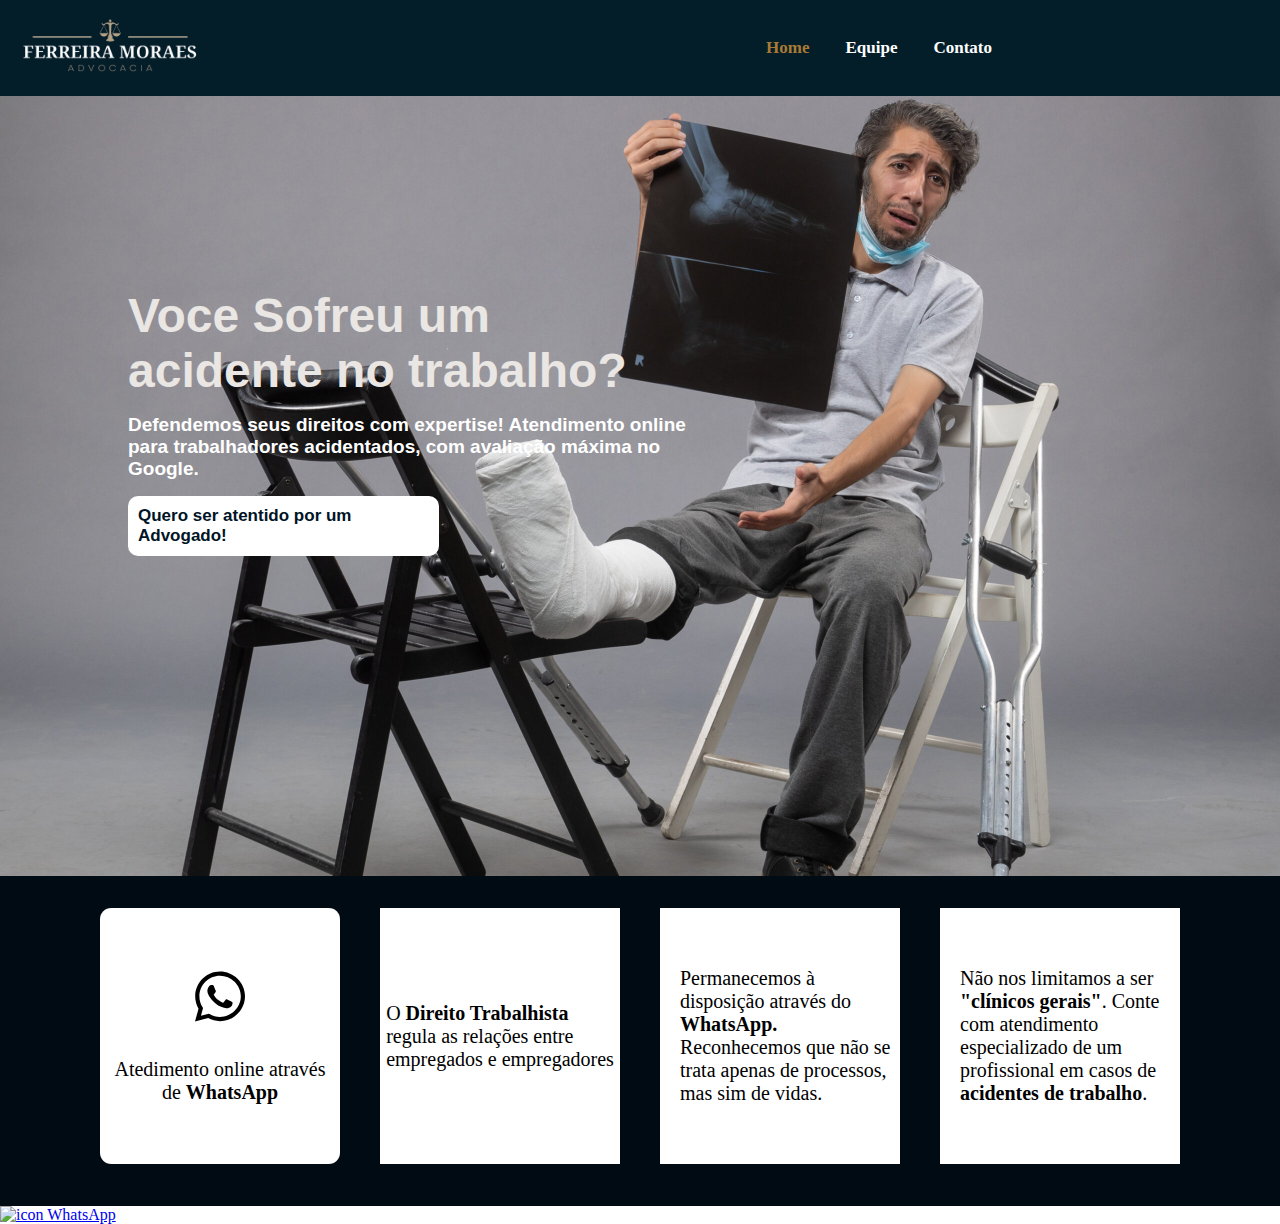
==== landing page 1/index.html @ d8a43c67 "comit" ====
<!DOCTYPE html>
<html lang="pr-br">
<head>
    <meta charset="UTF-8">
    <meta name="viewport" content="width=device-width, initial-scale=1.0">
    <link rel="stylesheet" href="style.css">
    <link rel="shortcut icon" href="images/ws-image-1695224567175.png" type="image/x-icon">
    <title>Acidente de Trabalho - Ferreira Moraes Advocacia</title>
    <meta name= "description" content="Voce sofreu um cidente de trabalho? saiba oque é e seus direitos">
</head>
<body>
    <header>
        <section id="header">
            <a href="https://ferreiramoraes.escritorio-online.com/home" id="aimg">
                <img src="images/ws-image-1695223857456.png" alt="">
            </a>
            <div id="cab">
                <a href="https://ferreiramoraes.escritorio-online.com/home" class="home" target="_blank">Home</a>
                <a href= "" class="home2">Equipe</a>
                <a href="https://ferreiramoraes.escritorio-online.com/contato" target="_blank">Contato</a>
            </div>
        </section>
    </header>
    <main>
        <section class="main">
            <div id="divmain">
                <h1>Voce Sofreu um <br> acidente no trabalho?</h1>
                <h3>Defendemos seus direitos com expertise! Atendimento online <br> para trabalhadores acidentados, com avaliação máxima no <br> Google.</h3>
                <div id="divquer">
                    <a href="https://api.whatsapp.com/send?phone=5511932104554&text=Olá!%20Preciso%20de%20um%20advogado.%20Pode%20me%20dar%20mais%20informações%2C%20por%20favor%3F" target="_blank">Quero ser atentido por um Advogado!</a>
                </div>
        </section>
        <section id="boxesmain">
        <div class="divboxes1">
            <a href="https://api.whatsapp.com/send?phone=5511932104554&text=Olá!%20Preciso%20de%20um%20advogado.%20Pode%20me%20dar%20mais%20informações%2C%20por%20favor%3F"><svg aria-hidden="true" class="e-font-icon-svg e-fab-whatsapp" viewBox="0 0 448 512" xmlns="http://www.w3.org/2000/svg"><path d="M380.9 97.1C339 55.1 283.2 32 223.9 32c-122.4 0-222 99.6-222 222 0 39.1 10.2 77.3 29.6 111L0 480l117.7-30.9c32.4 17.7 68.9 27 106.1 27h.1c122.3 0 224.1-99.6 224.1-222 0-59.3-25.2-115-67.1-157zm-157 341.6c-33.2 0-65.7-8.9-94-25.7l-6.7-4-69.8 18.3L72 359.2l-4.4-7c-18.5-29.4-28.2-63.3-28.2-98.2 0-101.7 82.8-184.5 184.6-184.5 49.3 0 95.6 19.2 130.4 54.1 34.8 34.9 56.2 81.2 56.1 130.5 0 101.8-84.9 184.6-186.6 184.6zm101.2-138.2c-5.5-2.8-32.8-16.2-37.9-18-5.1-1.9-8.8-2.8-12.5 2.8-3.7 5.6-14.3 18-17.6 21.8-3.2 3.7-6.5 4.2-12 1.4-32.6-16.3-54-29.1-75.5-66-5.7-9.8 5.7-9.1 16.3-30.3 1.8-3.7.9-6.9-.5-9.7-1.4-2.8-12.5-30.1-17.1-41.2-4.5-10.8-9.1-9.3-12.5-9.5-3.2-.2-6.9-.2-10.6-.2-3.7 0-9.7 1.4-14.8 6.9-5.1 5.6-19.4 19-19.4 46.3 0 27.3 19.9 53.7 22.6 57.4 2.8 3.7 39.1 59.7 94.8 83.8 35.2 15.2 49 16.5 66.6 13.9 10.7-1.6 32.8-13.4 37.4-26.4 4.6-13 4.6-24.1 3.2-26.4-1.3-2.5-5-3.9-10.5-6.6z"></path></svg></a>
            <p> Atedimento online através </p>
            <p> de <b>WhatsApp</b></p>
        </div>
        <div class="divboxes2">
            <p>O <b>Direito Trabalhista</b> <br> regula as relações entre <br> empregados e empregadores</p>
        </div>
        <div class="divboxes3"> 
            <p>Permanecemos à disposição através do <b>WhatsApp.</b> <br> Reconhecemos que não se <br> trata apenas de processos, mas sim de vidas.</p>
        </div>
        <div class="divboxes4">
            <p>Não nos limitamos a ser <b>"clínicos gerais"</b>. Conte com atendimento especializado de um profissional em casos de <b>acidentes de trabalho</b>.</p>
        </div>
        </section>
    </main>
    <footer>
        <div>
            <a href="https://web.whatsapp.com" id="menssager-button" target="_blank">
                <img src="imagens/31fa3e29ef0bc__W4.png" alt="icon WhatsApp" id="iconwttps">
            </a>
        </div>
    </footer>
    
</body>
</html>
---- landing page 1/style.css ----
@charset "UTF-8";
*{
    margin: 0;
    padding: 0;
    box-sizing: border-box;
}

section#header{
    display: flex;
    justify-content: space-between;
    align-items: center;
    max-width: 100%;
    max-height: 3.0rem;
    margin: auto;
    padding: 3.0rem;
    background-color: #031d29;
}

a#aimg{
    padding-right: 1rem;
}

section#header > a> img{
    margin-left: -15%;
    height: 3.8rem;
}

div#cab{
    padding-right: 15rem;
}

div#cab a{
    color: white;
    text-decoration: none;
    font-size: 17px;
    font-weight: 700;
}

div#cab >a.home{
    padding-right: 2rem;
    color: #a97a34;
}

div#cab >a.home2{
    padding-right: 2rem;
}

section.main{
    display: flex; 
    flex-direction: column;
    justify-content: center;
    align-items: right;
    max-width: 100%;
    height: 70%;
    padding-bottom: 25%;
    background-image: url(images/front-view-young-male-sitting-with-broken-foot-holding-x-ray-it-grey-floor-twist-pain-leg-broken-male-accident-foot-scaled.jpg);
    background-size: cover;
    background-repeat: no-repeat;
    background-position: fixed;
    -webkit-text-size-adjust: 100%;
    background-attachment: fixed;
}

div#divmain{
    flex-direction:row;
    margin-left: 10%;
    margin-top: 15%;
}

div#divmain >h1{
    font-size: 3rem;
    font-family: "Montserrat", Sans-serif;
    color: rgb(233, 230, 227);
    margin-bottom: 1rem;
}

div#divmain >h3{
    color: white;
    font-family: "Montserrat", Sans-serif;
    font-size: 19px;
    margin-bottom: 1rem;;
}

div#divquer{
    display: flex;
    justify-content: center;
    align-items: center;
    width: 27%;
    max-height: 12rem;
    padding: 10px;
    background-color: white;
    border-radius: 10px;
}

div#divquer:hover{
    background-color: #a97a34;
    transition: 1s;
}

div#divquer >a{
    font-family: "Montserrat", Sans-serif;
    font-size: 17px;
    font-weight: 700;
    text-decoration: inherit;
    color: #001426;;
}

section#boxesmain{
    display: flex;
    flex-direction: row;
    justify-content: center;
    gap: 2.5rem;
    max-width: 100%;
    height: 20.6rem;
    background-color: #000b13;
}

div.divboxes1{
    display: flex;
    flex-direction: column;
    align-items: center;
    justify-content: center;
    width: 15rem;
    height: 16remx;
    margin-top: 2rem;
    margin-bottom: 2.6rem;
    background-color: white;
    border-radius: 0.7rem;
    font-size: 20px;
}

svg{
    display: flex;
    flex-direction: column;
    justify-content: center;
    width: 50px;
    margin-bottom: 2rem;;
}

div.divboxes2{
    display: flex;
    align-items: center;
    justify-content: center;
    width: 15rem;
    height: 16rem;
    margin-top: 2rem;
    margin-bottom: 2rem;
    background-color: rgb(255, 255, 255);
    font-size: 20px;
}

svg.svg2{
    display: block;
    flex-direction: column;
    width: 100px;
    margin-bottom: rem;;
}

div.divboxes3 >p{
    margin-left: 10px;
}

div.divboxes3{
    display: flex;
    justify-content: center;
    align-items: center;
    width: 15rem;
    height: 16rem;
    margin-top: 2rem;
    margin-bottom: 2rem;
    background-color: rgb(255, 255, 255);
    font-size: 20px;
}

div.divboxes3 >p{
    margin-left: 20px;
}

div.divboxes4{
    display: flex;
    align-items: center;
    justify-content: center;
    width: 15rem;
    height: 16rem;
    margin-top: 2rem;
    margin-bottom: 2rem;
    background-color: rgb(255, 255, 255);
    font-size: 20px;
}

div.divboxes4 >p{
    margin-left: 20px;
}

div >a >image#iconwttps{
    display: inline-block;
    position: fixed;
    outline: none;
    bottom: 10px;
    right: 10px;
    width: 56px;
    height: 56px;
    animation: pulsar;
    animation-duration: 0.8s;
    animation-timing-function: ease-out;
    animation-delay: 1s;
    animation-iteration-count: infinite;
    animation-direction: alternate;
    animation-fill-mode: none;
    animation-play-state: running;
}
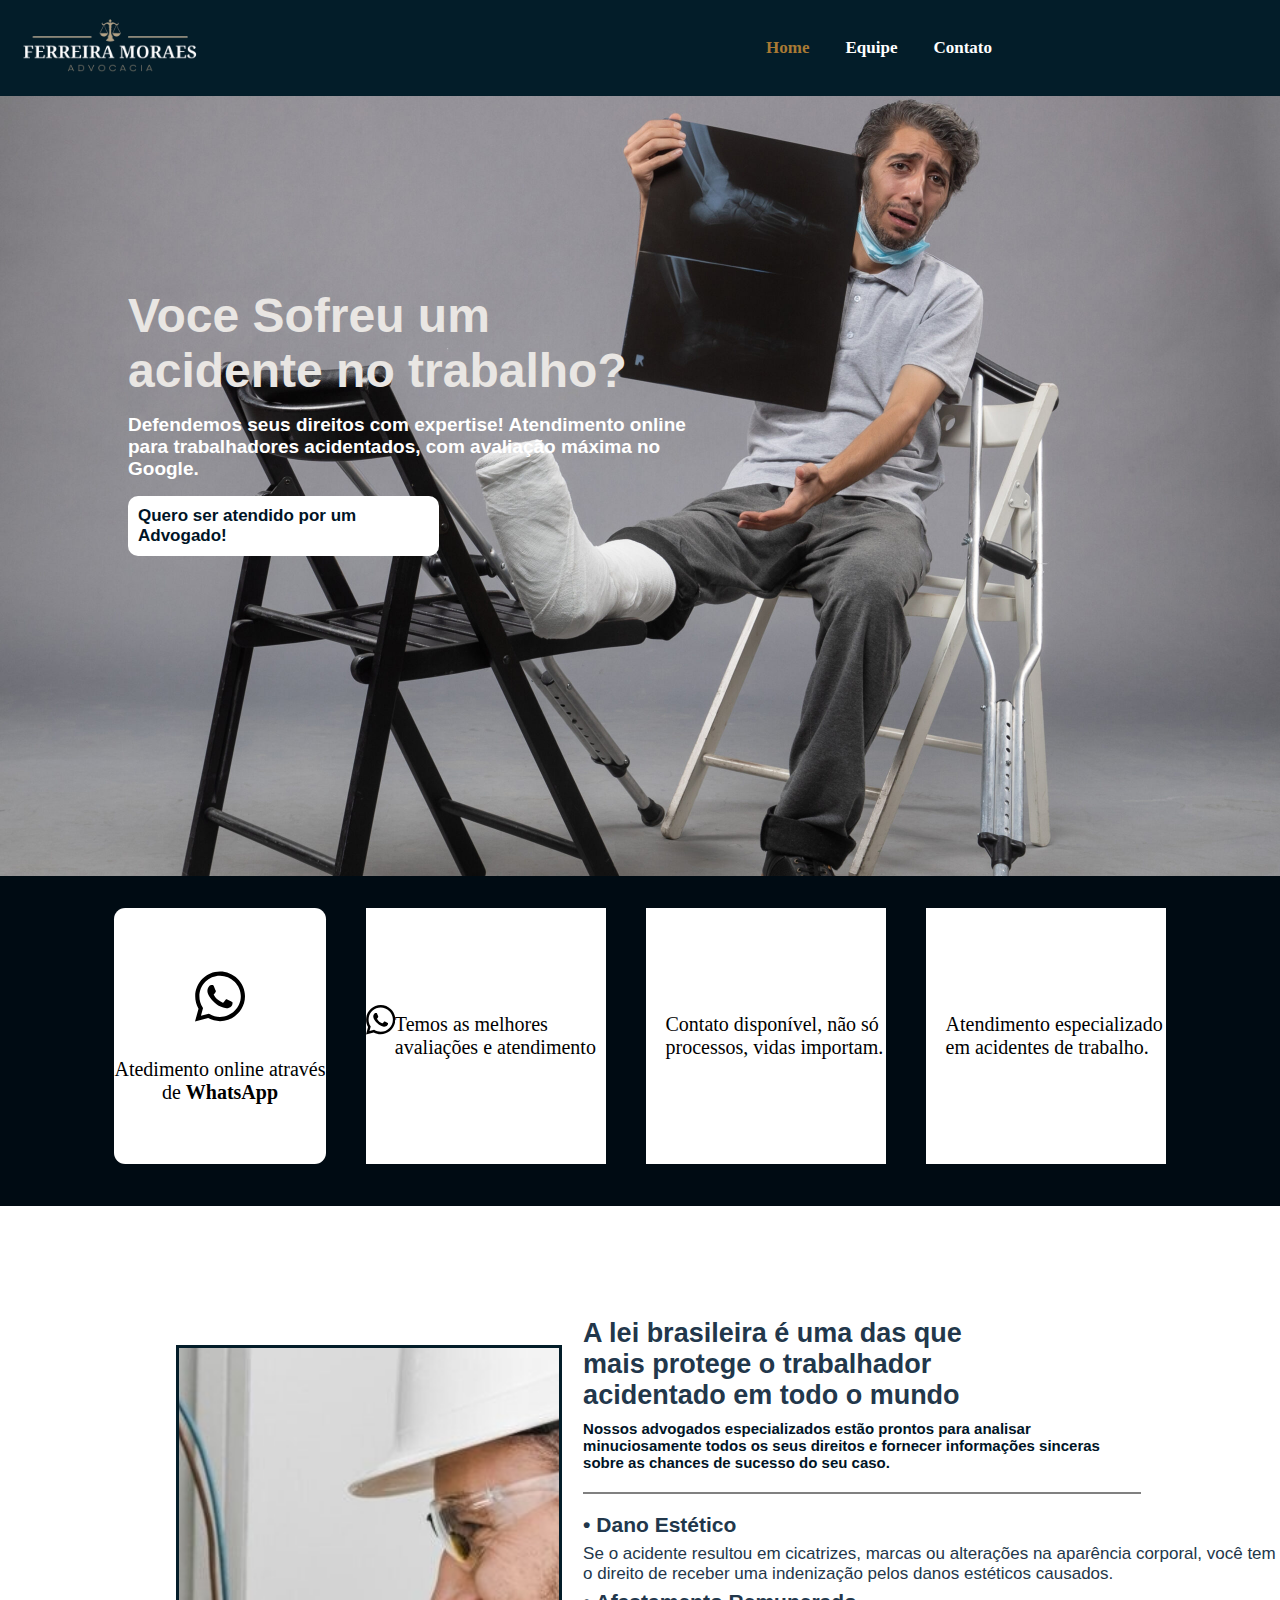
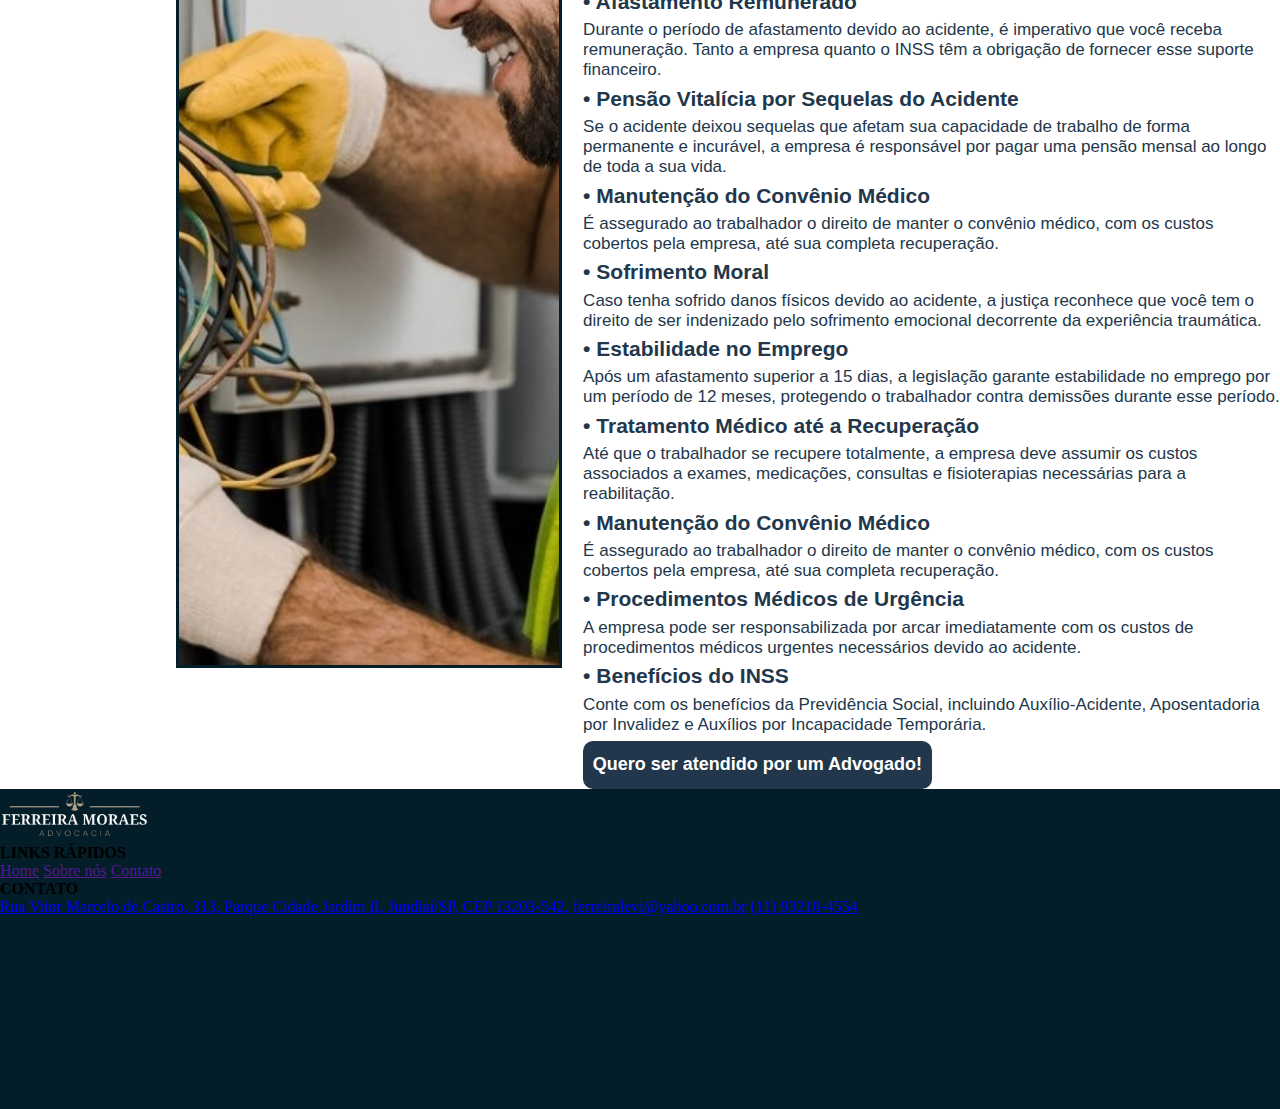
==== commit d4f2c64f: "comit" ====
--- a/landing page 1/index.html
+++ b/landing page 1/index.html
@@ -5,6 +5,7 @@
     <meta name="viewport" content="width=device-width, initial-scale=1.0">
     <link rel="stylesheet" href="style.css">
     <link rel="shortcut icon" href="images/ws-image-1695224567175.png" type="image/x-icon">
+    <link rel="stylesheet" href="https://cdnjs.cloudflare.com/ajax/libs/font-awesome/4.7.0/css/font-awesome.min.css">
     <title>Acidente de Trabalho - Ferreira Moraes Advocacia</title>
     <meta name= "description" content="Voce sofreu um cidente de trabalho? saiba oque é e seus direitos">
 </head>
@@ -27,32 +28,81 @@
                 <h1>Voce Sofreu um <br> acidente no trabalho?</h1>
                 <h3>Defendemos seus direitos com expertise! Atendimento online <br> para trabalhadores acidentados, com avaliação máxima no <br> Google.</h3>
                 <div id="divquer">
-                    <a href="https://api.whatsapp.com/send?phone=5511932104554&text=Olá!%20Preciso%20de%20um%20advogado.%20Pode%20me%20dar%20mais%20informações%2C%20por%20favor%3F" target="_blank">Quero ser atentido por um Advogado!</a>
+                    <a href="https://api.whatsapp.com/send?phone=5511932104554&text=Olá!%20Preciso%20de%20um%20advogado.%20Pode%20me%20dar%20mais%20informações%2C%20por%20favor%3F" target="_blank">Quero ser atendido por um Advogado!</a>
                 </div>
         </section>
         <section id="boxesmain">
         <div class="divboxes1">
-            <a href="https://api.whatsapp.com/send?phone=5511932104554&text=Olá!%20Preciso%20de%20um%20advogado.%20Pode%20me%20dar%20mais%20informações%2C%20por%20favor%3F"><svg aria-hidden="true" class="e-font-icon-svg e-fab-whatsapp" viewBox="0 0 448 512" xmlns="http://www.w3.org/2000/svg"><path d="M380.9 97.1C339 55.1 283.2 32 223.9 32c-122.4 0-222 99.6-222 222 0 39.1 10.2 77.3 29.6 111L0 480l117.7-30.9c32.4 17.7 68.9 27 106.1 27h.1c122.3 0 224.1-99.6 224.1-222 0-59.3-25.2-115-67.1-157zm-157 341.6c-33.2 0-65.7-8.9-94-25.7l-6.7-4-69.8 18.3L72 359.2l-4.4-7c-18.5-29.4-28.2-63.3-28.2-98.2 0-101.7 82.8-184.5 184.6-184.5 49.3 0 95.6 19.2 130.4 54.1 34.8 34.9 56.2 81.2 56.1 130.5 0 101.8-84.9 184.6-186.6 184.6zm101.2-138.2c-5.5-2.8-32.8-16.2-37.9-18-5.1-1.9-8.8-2.8-12.5 2.8-3.7 5.6-14.3 18-17.6 21.8-3.2 3.7-6.5 4.2-12 1.4-32.6-16.3-54-29.1-75.5-66-5.7-9.8 5.7-9.1 16.3-30.3 1.8-3.7.9-6.9-.5-9.7-1.4-2.8-12.5-30.1-17.1-41.2-4.5-10.8-9.1-9.3-12.5-9.5-3.2-.2-6.9-.2-10.6-.2-3.7 0-9.7 1.4-14.8 6.9-5.1 5.6-19.4 19-19.4 46.3 0 27.3 19.9 53.7 22.6 57.4 2.8 3.7 39.1 59.7 94.8 83.8 35.2 15.2 49 16.5 66.6 13.9 10.7-1.6 32.8-13.4 37.4-26.4 4.6-13 4.6-24.1 3.2-26.4-1.3-2.5-5-3.9-10.5-6.6z"></path></svg></a>
-            <p> Atedimento online através </p>
-            <p> de <b>WhatsApp</b></p>
+            <svg aria-hidden="true" class="e-font-icon-svg e-fab-whatsapp" viewBox="0 0 448 512" xmlns="http://www.w3.org/2000/svg"><path d="M380.9 97.1C339 55.1 283.2 32 223.9 32c-122.4 0-222 99.6-222 222 0 39.1 10.2 77.3 29.6 111L0 480l117.7-30.9c32.4 17.7 68.9 27 106.1 27h.1c122.3 0 224.1-99.6 224.1-222 0-59.3-25.2-115-67.1-157zm-157 341.6c-33.2 0-65.7-8.9-94-25.7l-6.7-4-69.8 18.3L72 359.2l-4.4-7c-18.5-29.4-28.2-63.3-28.2-98.2 0-101.7 82.8-184.5 184.6-184.5 49.3 0 95.6 19.2 130.4 54.1 34.8 34.9 56.2 81.2 56.1 130.5 0 101.8-84.9 184.6-186.6 184.6zm101.2-138.2c-5.5-2.8-32.8-16.2-37.9-18-5.1-1.9-8.8-2.8-12.5 2.8-3.7 5.6-14.3 18-17.6 21.8-3.2 3.7-6.5 4.2-12 1.4-32.6-16.3-54-29.1-75.5-66-5.7-9.8 5.7-9.1 16.3-30.3 1.8-3.7.9-6.9-.5-9.7-1.4-2.8-12.5-30.1-17.1-41.2-4.5-10.8-9.1-9.3-12.5-9.5-3.2-.2-6.9-.2-10.6-.2-3.7 0-9.7 1.4-14.8 6.9-5.1 5.6-19.4 19-19.4 46.3 0 27.3 19.9 53.7 22.6 57.4 2.8 3.7 39.1 59.7 94.8 83.8 35.2 15.2 49 16.5 66.6 13.9 10.7-1.6 32.8-13.4 37.4-26.4 4.6-13 4.6-24.1 3.2-26.4-1.3-2.5-5-3.9-10.5-6.6z" ></path></svg></a>
+            <p> Atedimento online através</p>
+            <p> de <b>WhatsApp</b></p> </div>
         </div>
         <div class="divboxes2">
-            <p>O <b>Direito Trabalhista</b> <br> regula as relações entre <br> empregados e empregadores</p>
+            <svg aria-hidden="true" class="e-font-icon-svg e-fab-whatsapp" viewBox="0 0 448 512" xmlns="http://www.w3.org/2000/svg"><path d="M380.9 97.1C339 55.1 283.2 32 223.9 32c-122.4 0-222 99.6-222 222 0 39.1 10.2 77.3 29.6 111L0 480l117.7-30.9c32.4 17.7 68.9 27 106.1 27h.1c122.3 0 224.1-99.6 224.1-222 0-59.3-25.2-115-67.1-157zm-157 341.6c-33.2 0-65.7-8.9-94-25.7l-6.7-4-69.8 18.3L72 359.2l-4.4-7c-18.5-29.4-28.2-63.3-28.2-98.2 0-101.7 82.8-184.5 184.6-184.5 49.3 0 95.6 19.2 130.4 54.1 34.8 34.9 56.2 81.2 56.1 130.5 0 101.8-84.9 184.6-186.6 184.6zm101.2-138.2c-5.5-2.8-32.8-16.2-37.9-18-5.1-1.9-8.8-2.8-12.5 2.8-3.7 5.6-14.3 18-17.6 21.8-3.2 3.7-6.5 4.2-12 1.4-32.6-16.3-54-29.1-75.5-66-5.7-9.8 5.7-9.1 16.3-30.3 1.8-3.7.9-6.9-.5-9.7-1.4-2.8-12.5-30.1-17.1-41.2-4.5-10.8-9.1-9.3-12.5-9.5-3.2-.2-6.9-.2-10.6-.2-3.7 0-9.7 1.4-14.8 6.9-5.1 5.6-19.4 19-19.4 46.3 0 27.3 19.9 53.7 22.6 57.4 2.8 3.7 39.1 59.7 94.8 83.8 35.2 15.2 49 16.5 66.6 13.9 10.7-1.6 32.8-13.4 37.4-26.4 4.6-13 4.6-24.1 3.2-26.4-1.3-2.5-5-3.9-10.5-6.6z" ></path></svg></a>
+            <p>Temos as melhores avaliações e atendimento</p>
         </div>
         <div class="divboxes3"> 
-            <p>Permanecemos à disposição através do <b>WhatsApp.</b> <br> Reconhecemos que não se <br> trata apenas de processos, mas sim de vidas.</p>
+            <p>Contato disponível, não só processos, vidas importam.</p>
         </div>
         <div class="divboxes4">
-            <p>Não nos limitamos a ser <b>"clínicos gerais"</b>. Conte com atendimento especializado de um profissional em casos de <b>acidentes de trabalho</b>.</p>
+            <p>Atendimento especializado em acidentes de trabalho.</p>
         </div>
+        </section>
+        <section id="description">
+            <div id="divimagesdes">
+                <figure>
+                    <img src="images/2339910562.jpg" alt="error">
+                </figure>
+            </div>
+            <div id="divdescription">
+                <h2 class="h2des">A lei brasileira é uma das que <br> mais protege o trabalhador <br> acidentado em todo o mundo</h2>
+                <p class="ptitulo">Nossos advogados especializados estão prontos para analisar <br> minuciosamente todos os seus direitos e fornecer informações sinceras <br> sobre as chances de sucesso do seu caso.</p>
+                <hr>
+                <h3 class="h3des">• Dano Estético</h3>
+                <p class="pdes">Se o acidente resultou em cicatrizes, marcas ou alterações na aparência corporal, você tem o direito de receber uma indenização pelos danos estéticos causados.</p>
+                <h3 class="h3des">• Afastamento Remunerado</h3>
+                <p class="pdes">Durante o período de afastamento devido ao acidente, é imperativo que você receba remuneração. Tanto a empresa quanto o INSS têm a obrigação de fornecer esse suporte financeiro.</p>
+                <h3 class="h3des">• Pensão Vitalícia por Sequelas do Acidente</h3>
+                <p class="pdes">Se o acidente deixou sequelas que afetam sua capacidade de trabalho de forma permanente e incurável, a empresa é responsável por pagar uma pensão mensal ao longo de toda a sua vida.</p>
+                <h3 class="h3des">• Manutenção do Convênio Médico</h3>
+                <p class="pdes">É assegurado ao trabalhador o direito de manter o convênio médico, com os custos cobertos pela empresa, até sua completa recuperação.</p>
+                <h3 class="h3des">• Sofrimento Moral</h3>
+                <p class="pdes">Caso tenha sofrido danos físicos devido ao acidente, a justiça reconhece que você tem o direito de ser indenizado pelo sofrimento emocional decorrente da experiência traumática.</p>
+                <h3 class="h3des">• Estabilidade no Emprego</h3>
+                <p class="pdes">Após um afastamento superior a 15 dias, a legislação garante estabilidade no emprego por um período de 12 meses, protegendo o trabalhador contra demissões durante esse período.</p>
+                <h3 class="h3des">• Tratamento Médico até a Recuperação</h3>
+                <p class="pdes">Até que o trabalhador se recupere totalmente, a empresa deve assumir os custos associados a exames, medicações, consultas e fisioterapias necessárias para a reabilitação.</p>
+                <h3 class="h3des">• Manutenção do Convênio Médico</h3>
+                <p class="pdes">É assegurado ao trabalhador o direito de manter o convênio médico, com os custos cobertos pela empresa, até sua completa recuperação.</p>
+                <h3 class="h3des">• Procedimentos Médicos de Urgência</h3>
+                <p class="pdes">A empresa pode ser responsabilizada por arcar imediatamente com os custos de procedimentos médicos urgentes necessários devido ao acidente.</p>
+                <h3 class="h3des">• Benefícios do INSS</h3>
+                <p class="pdes">Conte com os benefícios da Previdência Social, incluindo Auxílio-Acidente, Aposentadoria por Invalidez e Auxílios por Incapacidade Temporária.</p>
+                <div id="divdes2">
+                    <a href="https://api.whatsapp.com/send?phone=5511932104554&text=Olá!%20Preciso%20de%20um%20advogado.%20Pode%20me%20dar%20mais%20informações%2C%20por%20favor%3F" target="_blank"> Quero ser atendido por um Advogado!</a>
+                </div>
+                </a>
+            </div>
         </section>
     </main>
     <footer>
-        <div>
-            <a href="https://web.whatsapp.com" id="menssager-button" target="_blank">
-                <img src="imagens/31fa3e29ef0bc__W4.png" alt="icon WhatsApp" id="iconwttps">
-            </a>
-        </div>
+        <section id="secfooter">
+            <div id="divfoot">
+            <div id="divimgfor">
+                <a href="">
+                    <img src="images/ws-image-1695223857456.png" alt="" class="imgfooter">
+                </a>
+            </div>
+                <h4>LINKS RÁPIDOS</h4>
+                <a href="">Home</a>
+                <a href="">Sobre nós</a>
+                <a href="">Contato</a>
+                <h4>CONTATO</h4>
+                <a href="https://www.google.com/maps/search/Rua%20Vitor%20Marcelo%20de%20Castro%2C%20313%2C%20Parque%20Cidade%20Jardim%20II%2C%20Jundiaí%2FSP%2C%20CEP%2013203-542." target="_blank">Rua Vitor Marcelo de Castro, 313, Parque Cidade Jardim II, Jundiaí/SP, CEP 13203-542.</a>
+                <a href="ferreiralevi@yahoo.com.br">ferreiralevi@yahoo.com.br</a>
+                <a href="tel:11932104554">(11) 93210-4554</a>
+            </div>
+        </section>
     </footer>
     
 </body>
--- a/landing page 1/style.css
+++ b/landing page 1/style.css
@@ -110,6 +110,7 @@
     flex-direction: row;
     justify-content: center;
     gap: 2.5rem;
+    width: 1440px;
     max-width: 100%;
     height: 20.6rem;
     background-color: #000b13;
@@ -120,7 +121,7 @@
     flex-direction: column;
     align-items: center;
     justify-content: center;
-    width: 15rem;
+    max-width: 15rem;
     height: 16remx;
     margin-top: 2rem;
     margin-bottom: 2.6rem;
@@ -131,7 +132,8 @@
 
 svg{
     display: flex;
-    flex-direction: column;
+    flex-wrap: column;
+    flex-direction: center;
     justify-content: center;
     width: 50px;
     margin-bottom: 2rem;;
@@ -141,7 +143,30 @@
     display: flex;
     align-items: center;
     justify-content: center;
-    width: 15rem;
+    max-width: 15rem;
+    height: 16rem;
+    margin-top: 2rem;
+    margin-bottom: 2.6  rem;
+    background-color: rgb(255, 255, 255);
+    font-size: 20px;
+}
+
+svg.svg2{
+    display: block;
+    flex-direction: column;
+    max-width: 100px;
+    margin-bottom: rem;;
+}
+
+div.divboxes3 >p{
+    margin-left: 10px;
+}
+
+div.divboxes3{
+    display: flex;
+    justify-content: center;
+    align-items: center;
+    max-width: 15rem;
     height: 16rem;
     margin-top: 2rem;
     margin-bottom: 2rem;
@@ -149,22 +174,15 @@
     font-size: 20px;
 }
 
-svg.svg2{
-    display: block;
-    flex-direction: column;
-    width: 100px;
-    margin-bottom: rem;;
-}
-
 div.divboxes3 >p{
-    margin-left: 10px;
-}
-
-div.divboxes3{
-    display: flex;
-    justify-content: center;
-    align-items: center;
-    width: 15rem;
+    margin-left: 20px;
+}
+
+div.divboxes4{
+    display: flex;
+    align-items: center;
+    justify-content: center;
+    max-width: 15rem;
     height: 16rem;
     margin-top: 2rem;
     margin-bottom: 2rem;
@@ -172,40 +190,122 @@
     font-size: 20px;
 }
 
-div.divboxes3 >p{
-    margin-left: 20px;
-}
-
-div.divboxes4{
-    display: flex;
-    align-items: center;
-    justify-content: center;
-    width: 15rem;
-    height: 16rem;
-    margin-top: 2rem;
-    margin-bottom: 2rem;
-    background-color: rgb(255, 255, 255);
-    font-size: 20px;
-}
-
 div.divboxes4 >p{
     margin-left: 20px;
 }
 
-div >a >image#iconwttps{
-    display: inline-block;
-    position: fixed;
-    outline: none;
-    bottom: 10px;
-    right: 10px;
-    width: 56px;
-    height: 56px;
-    animation: pulsar;
-    animation-duration: 0.8s;
-    animation-timing-function: ease-out;
-    animation-delay: 1s;
-    animation-iteration-count: infinite;
-    animation-direction: alternate;
-    animation-fill-mode: none;
-    animation-play-state: running;
-}+section#description{
+    display: flex;
+    flex-direction: row;
+    justify-content: center;
+    align-items: center;
+    width: 1440px;
+    max-width: 100%;
+    max-height: 100%;
+}
+
+div#divimagesdes{
+    max-width: 100%;
+    display: flex;
+    margin-top: -50%;
+    margin-left: 11rem;
+    margin-right: 1.3rem;
+}
+
+div#divimagesdes >figure >img{
+    image-rendering: optimizeQuality;
+    object-fit: cover;
+    width: 50rem;
+    max-width: 100%;
+    height: 350%;
+    border: 3px solid #031d29;
+}
+
+div#divdescription{
+    margin-top: 7rem;
+}
+
+div#divdescription >h2{
+    color: #22374b;
+    font-family: "Montserrat", Sans-serif;
+    font-size: 27px;
+    font-weight: 600;
+}
+
+p.ptitulo{
+    margin-top: 0.6rem;
+    margin-bottom: 1.3rem;
+    color: #001426;
+    font-family: "Montserrat", Sans-serif;
+    font-size: 15px;
+    font-weight: 600;
+}
+
+hr{
+    display: flex;
+    width: 80%;
+    margin-bottom: 1.2rem;
+    background: #22374b;
+    box-sizing: border-box;
+    border-style: solid;
+    border-width: 1px;
+}
+
+h3.h3des{
+    color: #22374b;
+    font-family: "Montserrat", Sans-serif;
+    font-size: 21px;
+    font-weight: 600;
+    margin-bottom: 0.4rem
+}
+
+p.pdes{
+    margin-bottom: 0.4rem;
+    color: #22374b;
+    font-family: "Montserrat", Sans-serif;
+    font-size: 17px;
+    font-weight: 400;
+}
+
+div#divdes2{
+    display: flex;
+    justify-content: center;
+    align-items: center;
+    background-color: #22374b;
+    width: 50%;
+    height: 3rem;
+    border-radius: 10px;
+}
+
+div#divdes2> a{
+    text-decoration: none;
+    font-family: "Montserrat", Sans-serif;
+    font-size: 18px;
+    font-weight: 700;
+    color: #FFFFFF;
+}
+
+div#divdes2:hover{
+    background-color: #a97a34;
+    transition: 1s;
+}
+
+div#divdes2:hover >a{
+    color: #001426;
+}
+
+section#secfooter{
+    max-width: 100%;
+    height: 20rem;
+    display: flex;
+    flex-direction: column;
+    background-color: #031d29;
+}
+
+img.imgfooter{
+    width: 150px;
+}
+
+div#divimgfot{
+    display: flex;
+}
